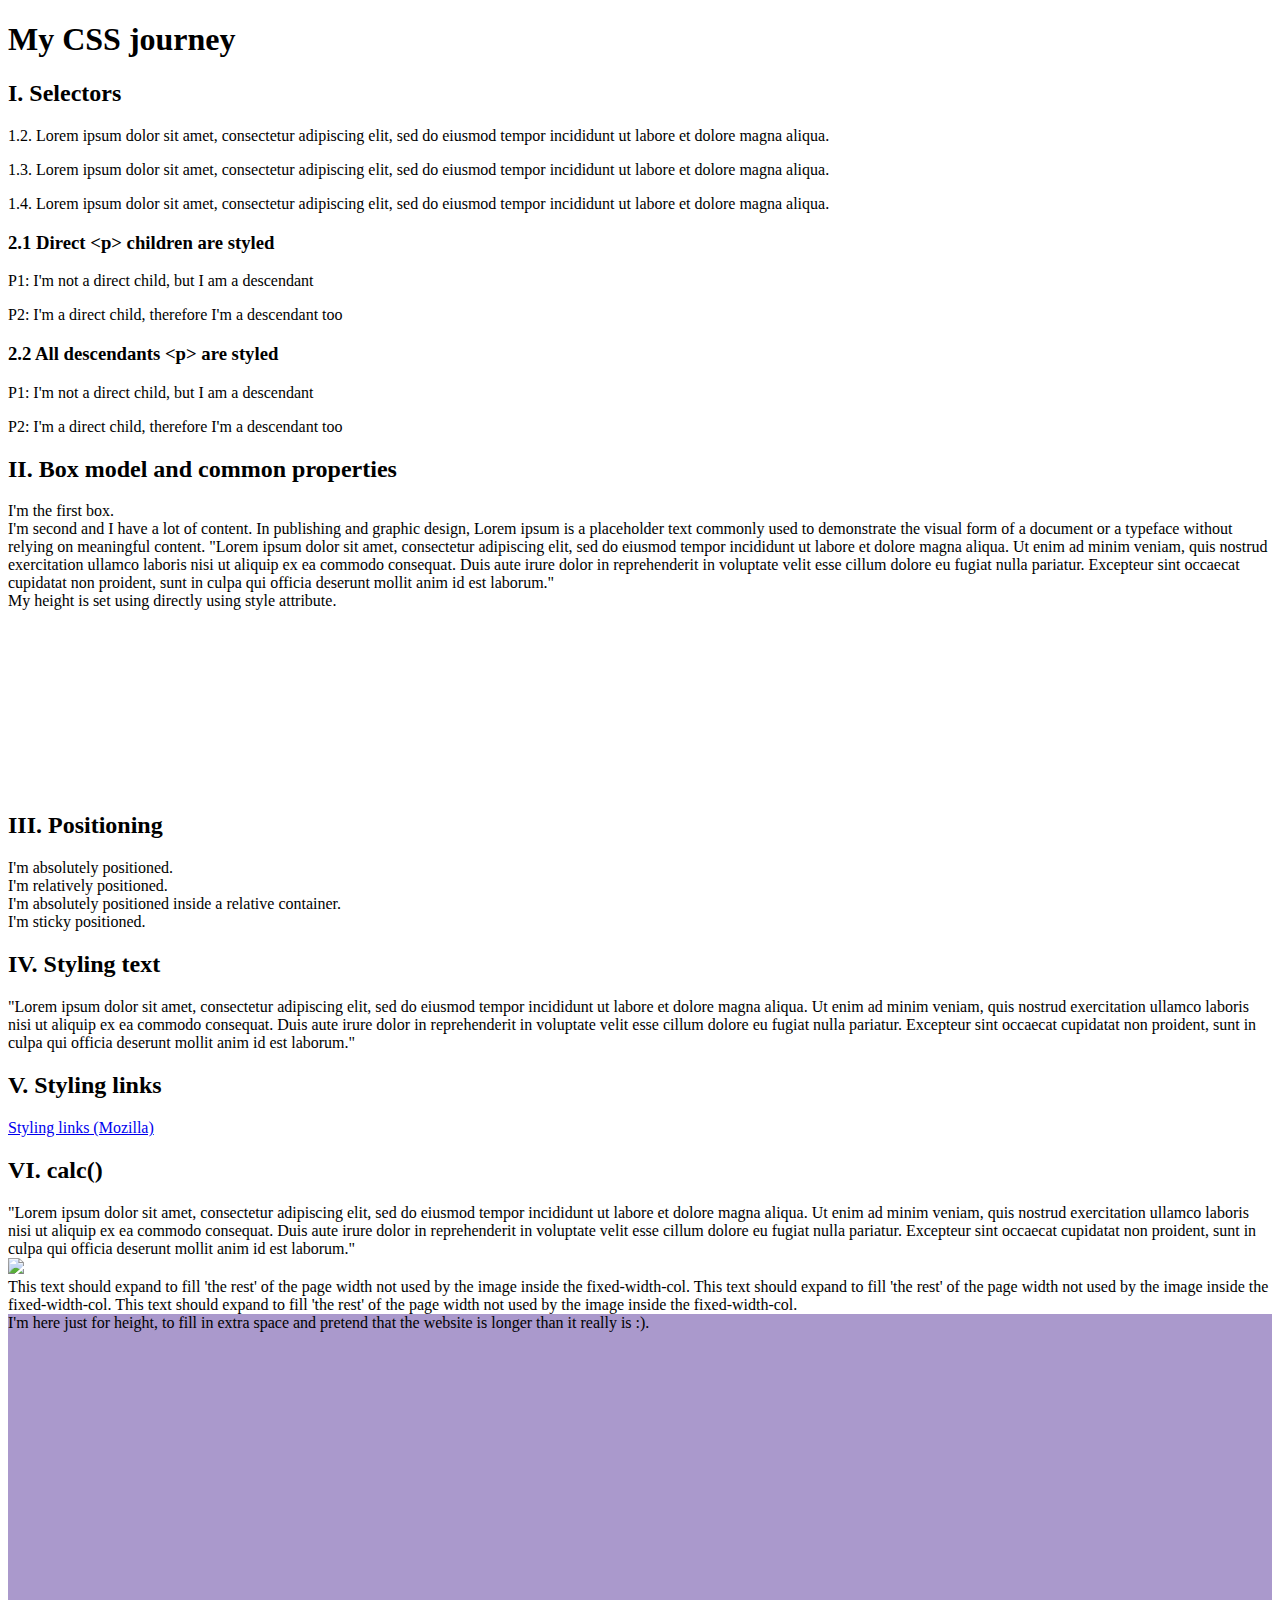
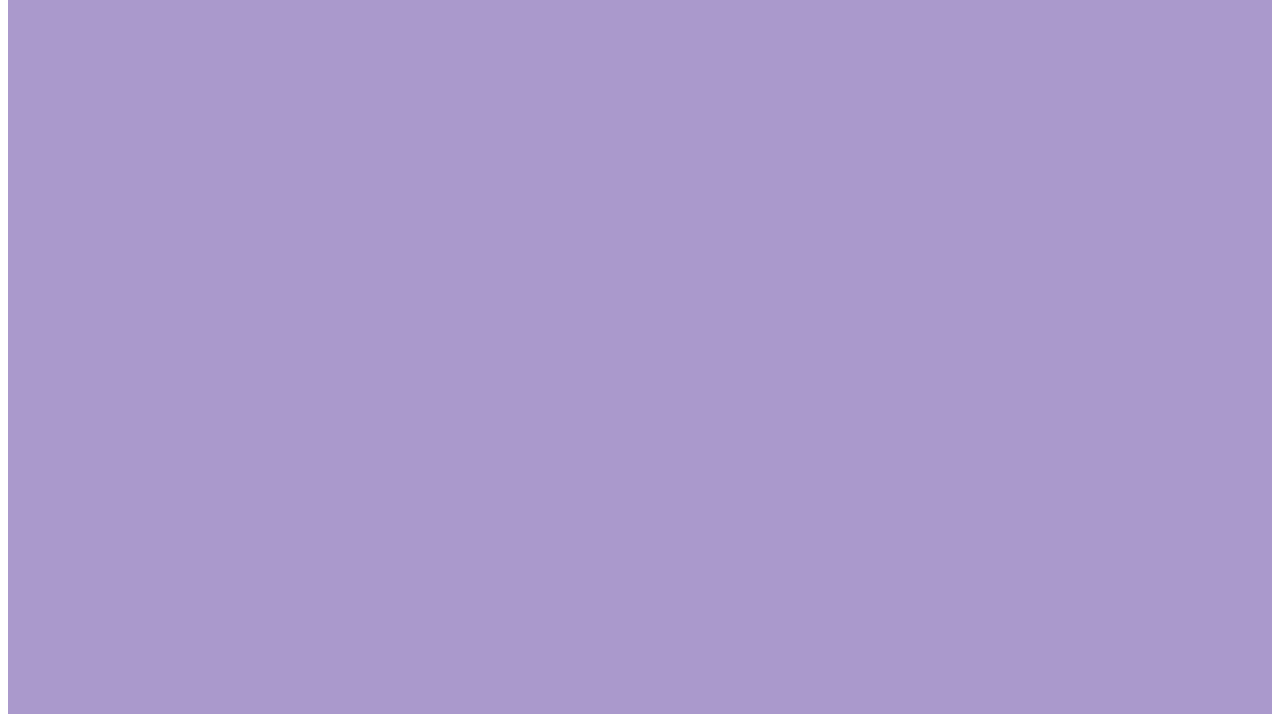
==== labs/lab_2/lab-2-css/src/index.html @ f82b9a4d "module 2 lab exercise 1" ====
<!DOCTYPE html>
<html>
  <head>
    <link rel="stylesheet" href="index.css">
    <title>Module 2 - CSS Lab Exercises</title>

    <!-- 5.3 - Select the <link> option from ‘Use on the web’ and copy the stylesheet code into the <head> section of index.html -->
    <link rel="preconnect" href="https://fonts.googleapis.com">
    <link rel="preconnect" href="https://fonts.gstatic.com" crossorigin>
    <link href="https://fonts.googleapis.com/css2?family=Roboto:wght@400;700&display=swap" rel="stylesheet">    
  </head>
  <body>
    <h1>My CSS journey</h1>

    <article>
      <h2>I. Selectors</h2>

      <section>
        <p class="style-me1">
          1.2. Lorem ipsum dolor sit amet, consectetur adipiscing elit, sed do
          eiusmod tempor incididunt ut labore et dolore magna aliqua.
        </p>
        <p id="style-me2">
          1.3. Lorem ipsum dolor sit amet, consectetur adipiscing elit, sed do
          eiusmod tempor incididunt ut labore et dolore magna aliqua.
        </p>
        <p id="style-me2" class="style-me1">
          1.4. Lorem ipsum dolor sit amet, consectetur adipiscing elit, sed do
          eiusmod tempor incididunt ut labore et dolore magna aliqua.
        </p>
      </section>

      <section class="my-children-are-styled">
        <h3>2.1 Direct &lt;p&gt; children are styled</h3>
        <div>
          <p>P1: I'm not a direct child, but I am a descendant</p>
        </div>
        <p>P2: I'm a direct child, therefore I'm a descendant too</p>
      </section>

      <section class="my-descendants-are-styled">
        <h3>2.2 All descendants &lt;p&gt; are styled</h3>
        <div>
          <p>P1: I'm not a direct child, but I am a descendant</p>
        </div>
        <p>P2: I'm a direct child, therefore I'm a descendant too</p>
      </section>
    </article>

    <article>
      <h2>II. Box model and common properties</h2>
      <div class="box">I'm the first box.</div>
      <div class="box">
        I'm second and I have a lot of content. In publishing and graphic
        design, Lorem ipsum is a placeholder text commonly used to demonstrate
        the visual form of a document or a typeface without relying on
        meaningful content. "Lorem ipsum dolor sit amet, consectetur adipiscing
        elit, sed do eiusmod tempor incididunt ut labore et dolore magna aliqua.
        Ut enim ad minim veniam, quis nostrud exercitation ullamco laboris nisi
        ut aliquip ex ea commodo consequat. Duis aute irure dolor in
        reprehenderit in voluptate velit esse cillum dolore eu fugiat nulla
        pariatur. Excepteur sint occaecat cupidatat non proident, sunt in culpa
        qui officia deserunt mollit anim id est laborum."
      </div>
      <div class="box" style="height: 200px">
        My height is set using directly using style attribute.
      </div>
    </article>

    <article>
      <h2>III. Positioning</h2>
      <div class="position-absolute">I'm absolutely positioned.</div>

      <div class="position-relative">
        I'm relatively positioned.
        <div class="position-absolute">I'm absolutely positioned inside a relative container.</div>
      </div>
    </article>
    <div class="position-sticky">I'm sticky positioned.</div>

    <article>
      <h2>IV. Styling text</h2>
      <p class="text-style">
        "Lorem ipsum dolor sit amet, consectetur adipiscing elit, sed do eiusmod
        tempor incididunt ut labore et dolore magna aliqua. Ut enim ad minim
        veniam, quis nostrud exercitation ullamco laboris nisi ut aliquip ex ea
        commodo consequat. Duis aute irure dolor in reprehenderit in voluptate
        velit esse cillum dolore eu fugiat nulla pariatur. Excepteur sint
        occaecat cupidatat non proident, sunt in culpa qui officia deserunt
        mollit anim id est laborum."
      </p>
    </article>

    <article>
      <h2>V. Styling links</h2>
      <a
        href="https://developer.mozilla.org/en-US/docs/Learn/CSS/Styling_text/Styling_links"
        alt="Styling links with Mozilla"
        >Styling links (Mozilla)</a
      >
    </article>

    <article>
      <h2>VI. calc()</h2>
      <div class="calc-style">
        "Lorem ipsum dolor sit amet, consectetur adipiscing elit, sed do eiusmod
        tempor incididunt ut labore et dolore magna aliqua. Ut enim ad minim
        veniam, quis nostrud exercitation ullamco laboris nisi ut aliquip ex ea
        commodo consequat. Duis aute irure dolor in reprehenderit in voluptate
        velit esse cillum dolore eu fugiat nulla pariatur. Excepteur sint
        occaecat cupidatat non proident, sunt in culpa qui officia deserunt
        mollit anim id est laborum."
      </div>

      <div class="calc-row">
        <div class="fixed-width-col"><img src="assets/images/img1.png" width="300"/></div>
        <div class="fluid-col">This text should expand to fill 'the rest' of the page width not used by the image inside the fixed-width-col.
          This text should expand to fill 'the rest' of the page width not used by the image inside the fixed-width-col.
          This text should expand to fill 'the rest' of the page width not used by the image inside the fixed-width-col.
        </div>
      </div>
    </article>

    <div style="height: 1000px; background: #AA99CC">
      I'm here just for height, to fill in extra space and pretend that the website is longer than it really is :).
    </div>
  </body>
</html>
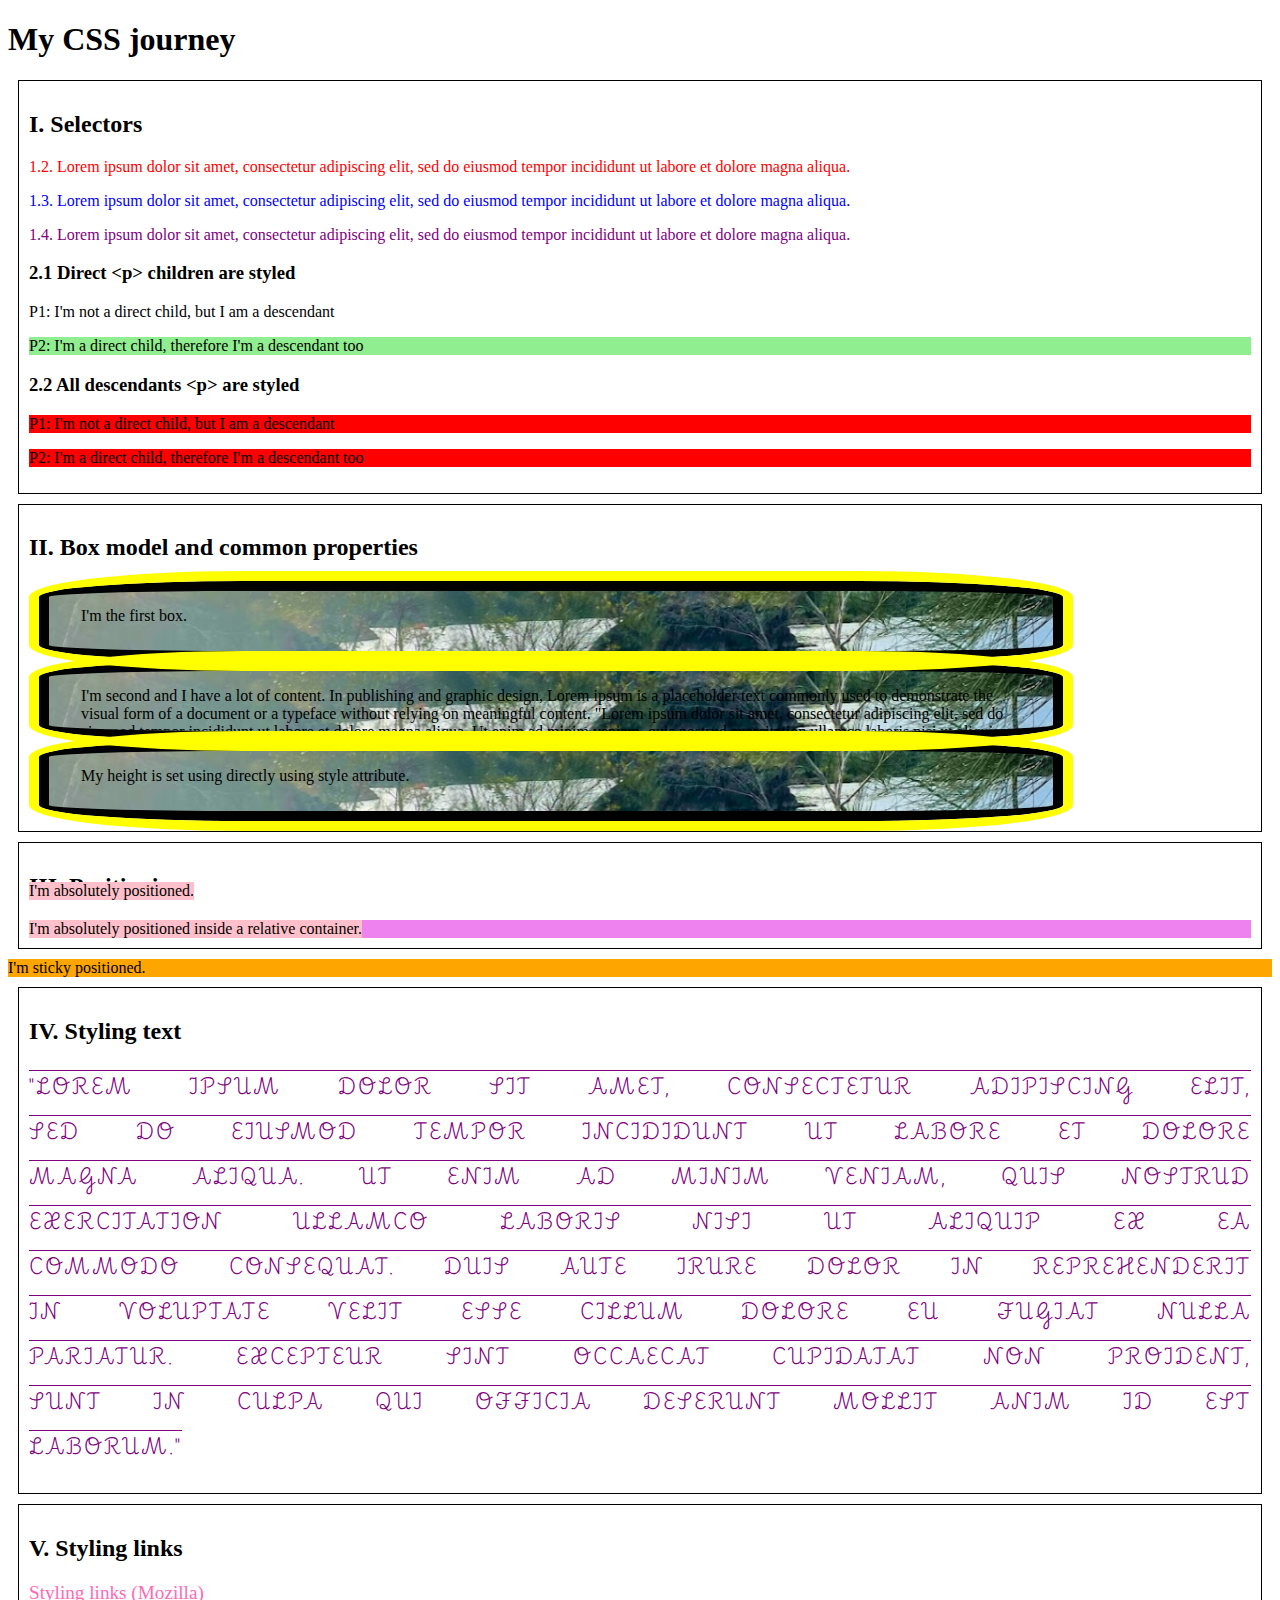
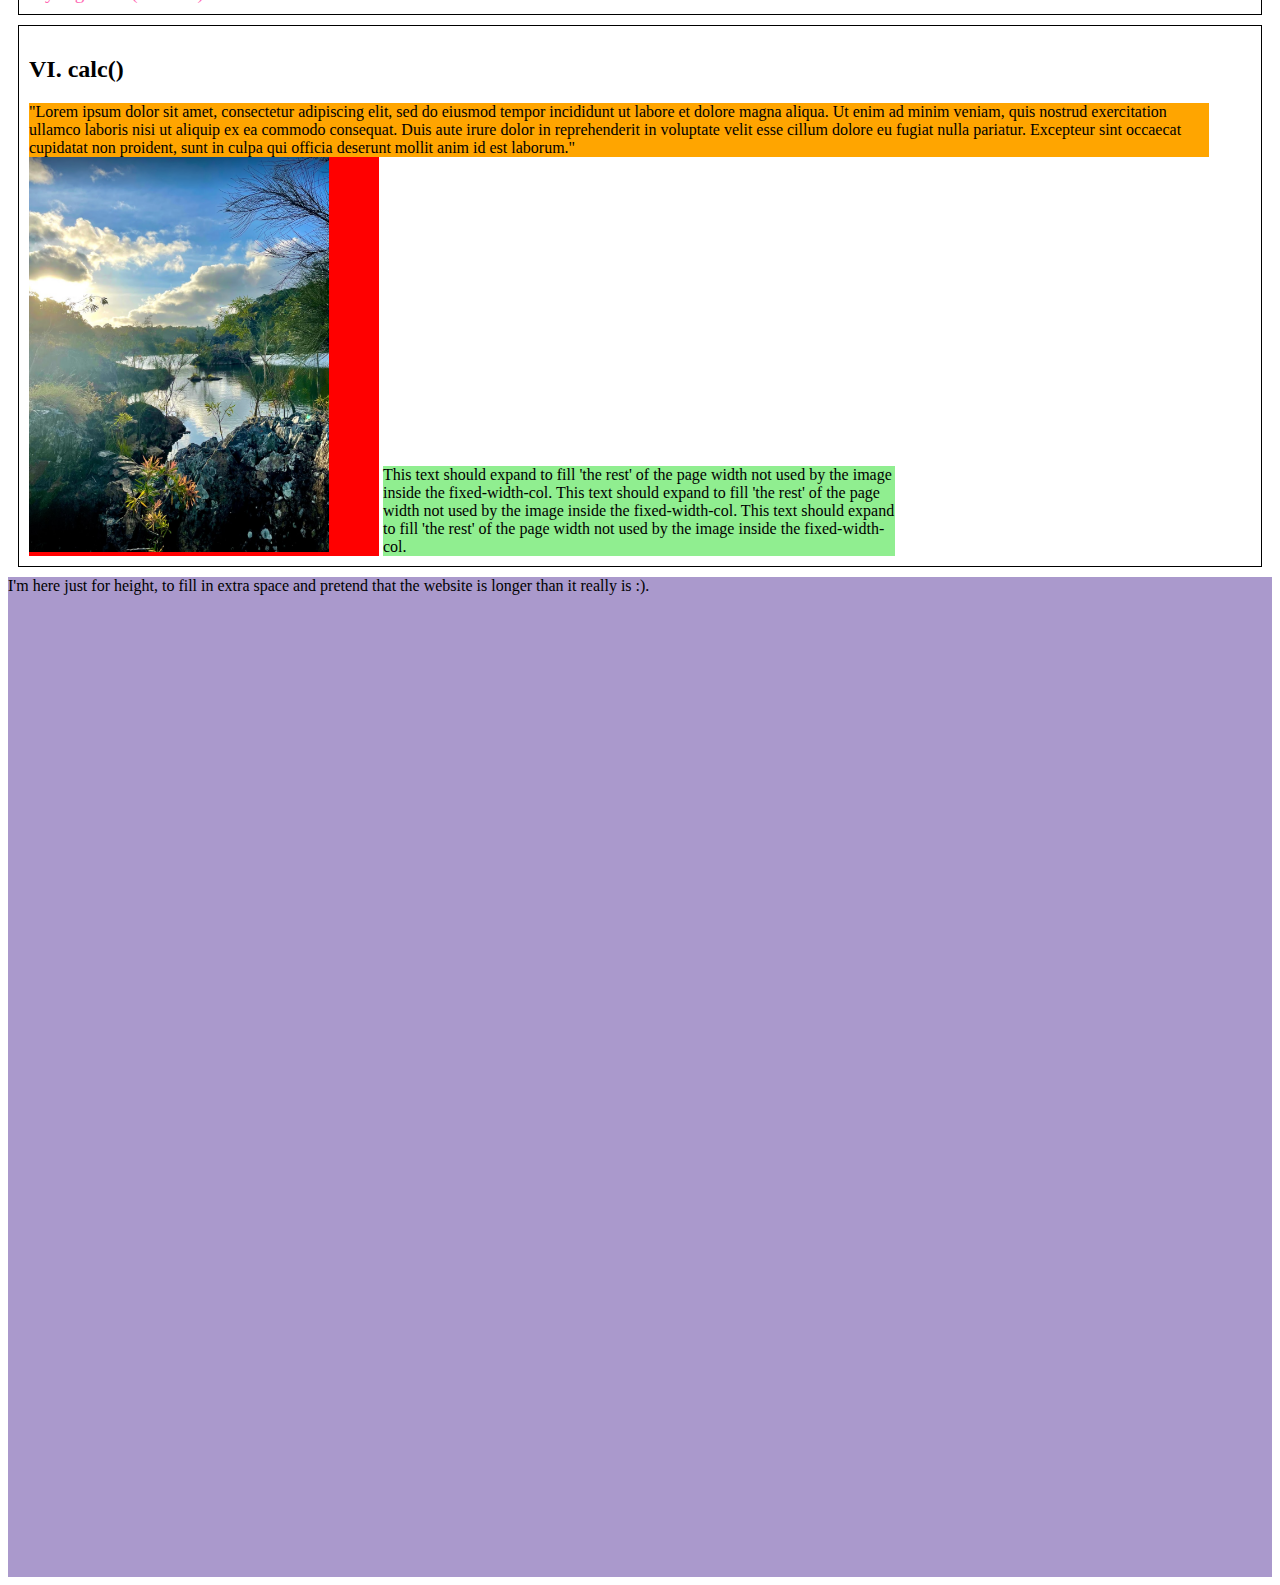
==== commit 11b94931: "module 2 exercise 2" ====
--- a/labs/lab_2/lab-2-css/src/index.html
+++ b/labs/lab_2/lab-2-css/src/index.html
@@ -1,13 +1,20 @@
 <!DOCTYPE html>
 <html>
   <head>
-    <link rel="stylesheet" href="index.css">
+    <link rel="stylesheet" href="index.css" />
     <title>Module 2 - CSS Lab Exercises</title>
 
     <!-- 5.3 - Select the <link> option from ‘Use on the web’ and copy the stylesheet code into the <head> section of index.html -->
-    <link rel="preconnect" href="https://fonts.googleapis.com">
-    <link rel="preconnect" href="https://fonts.gstatic.com" crossorigin>
-    <link href="https://fonts.googleapis.com/css2?family=Roboto:wght@400;700&display=swap" rel="stylesheet">    
+    <link rel="preconnect" href="https://fonts.googleapis.com" />
+    <link rel="preconnect" href="https://fonts.gstatic.com" crossorigin />
+    <link
+      href="https://fonts.googleapis.com/css2?family=Roboto:wght@400;700&display=swap"
+      rel="stylesheet"
+    />
+    <link
+      href="https://fonts.googleapis.com/css2?family=Playwrite+VN:wght@100..400&display=swap"
+      rel="stylesheet"
+    />
   </head>
   <body>
     <h1>My CSS journey</h1>
@@ -73,7 +80,9 @@
 
       <div class="position-relative">
         I'm relatively positioned.
-        <div class="position-absolute">I'm absolutely positioned inside a relative container.</div>
+        <div class="position-absolute">
+          I'm absolutely positioned inside a relative container.
+        </div>
       </div>
     </article>
     <div class="position-sticky">I'm sticky positioned.</div>
@@ -113,16 +122,22 @@
       </div>
 
       <div class="calc-row">
-        <div class="fixed-width-col"><img src="assets/images/img1.png" width="300"/></div>
-        <div class="fluid-col">This text should expand to fill 'the rest' of the page width not used by the image inside the fixed-width-col.
-          This text should expand to fill 'the rest' of the page width not used by the image inside the fixed-width-col.
-          This text should expand to fill 'the rest' of the page width not used by the image inside the fixed-width-col.
+        <div class="fixed-width-col">
+          <img src="img1.png" width="300" />
+        </div>
+        <div class="fluid-col">
+          This text should expand to fill 'the rest' of the page width not used
+          by the image inside the fixed-width-col. This text should expand to
+          fill 'the rest' of the page width not used by the image inside the
+          fixed-width-col. This text should expand to fill 'the rest' of the
+          page width not used by the image inside the fixed-width-col.
         </div>
       </div>
     </article>
 
-    <div style="height: 1000px; background: #AA99CC">
-      I'm here just for height, to fill in extra space and pretend that the website is longer than it really is :).
+    <div style="height: 1000px; background: #aa99cc">
+      I'm here just for height, to fill in extra space and pretend that the
+      website is longer than it really is :).
     </div>
   </body>
 </html>
--- a/labs/lab_2/lab-2-css/src/index.css
+++ b/labs/lab_2/lab-2-css/src/index.css
@@ -0,0 +1,118 @@
+/* I. Selectors */
+/* Put styles for questions 1.1, 1.2, 1.3 and 1.4 here */
+article {
+  margin: 10px;
+  padding: 10px;
+  border: 1px solid black;
+}
+.style-me1 {
+  color: red;
+}
+#style-me2 {
+  color: blue;
+}
+#style-me2.style-me1 {
+  color: purple;
+}
+/* Put styles for questions 2.1 and 2.2 here */
+.my-descendants-are-styled p {
+  background: red;
+}
+.my-children-are-styled > p {
+  background: lightgreen;
+}
+/* II. Box model and common properties */
+/* Put styles for questions 1-8 here */
+.box {
+  background-color: cyan;
+  margin: 0 10px;
+  padding: 1em 2em;
+  width: 80vw;
+  height: 5em !important;
+  border: 10px solid black;
+  box-sizing: border-box;
+  overflow: auto;
+  outline: 10px solid yellow;
+  border-radius: 20%;
+  background-image: url(img1.png);
+  background-size: cover;
+  background-repeat: no-repeat;
+  background-position: center;
+}
+/* III. Positioning */
+/* Put styles for questions 1-3 here */
+.position-absolute {
+  position: absolute;
+  bottom: 0;
+  background-color: pink;
+}
+.position-relative {
+  position: relative;
+  background-color: violet;
+  right: 0;
+}
+.position-sticky {
+  position: sticky;
+  background-color: orange;
+  top: 0;
+}
+/* IV. Styling text */
+/* Put styles for questions 1-10 here */
+.text-style {
+  color: purple;
+  font-size: smaller;
+  line-height: 5vh;
+  font-weight: bold;
+  font-family: Playwrite VN;
+  text-align: justify;
+  letter-spacing: 2px;
+  word-spacing: 3em;
+  text-transform: uppercase;
+  text-decoration: overline;
+}
+/* V. Styling links */
+/* Put styles for questions 1-3 here */
+a,
+a:link {
+  color: hotpink;
+  font-size: larger;
+  text-decoration: none;
+}
+a:hover {
+  cursor: pointer;
+  font-weight: bold;
+  color: darkblue;
+  text-decoration: overline underline;
+}
+a:active {
+  font-weight: normal;
+  color: darkgreen;
+  text-decoration: underline;
+}
+a:focus {
+  color: brown;
+  text-decoration: line-through;
+  font-weight: lighter;
+}
+a:visited {
+  color: red;
+  font-style: italic;
+}
+/* VI. calc() */
+/* Put styles for questions 1-3 here */
+.calc-style {
+  width: 100vw;
+  background-color: orange;
+  width: calc(100vw - 100px);
+}
+.fixed-width-col {
+  background-color: red;
+  width: 350px;
+  display: inline-block;
+}
+.fluid-col {
+  background-color: lightgreen;
+  display: inline-block;
+  width: 40vw;
+}
+/* Use calc() to subtract the width of the fixed-width-col from the total page width and set a dynamically calculated width for the fluid-col so that the two elements appear side-by-side. */
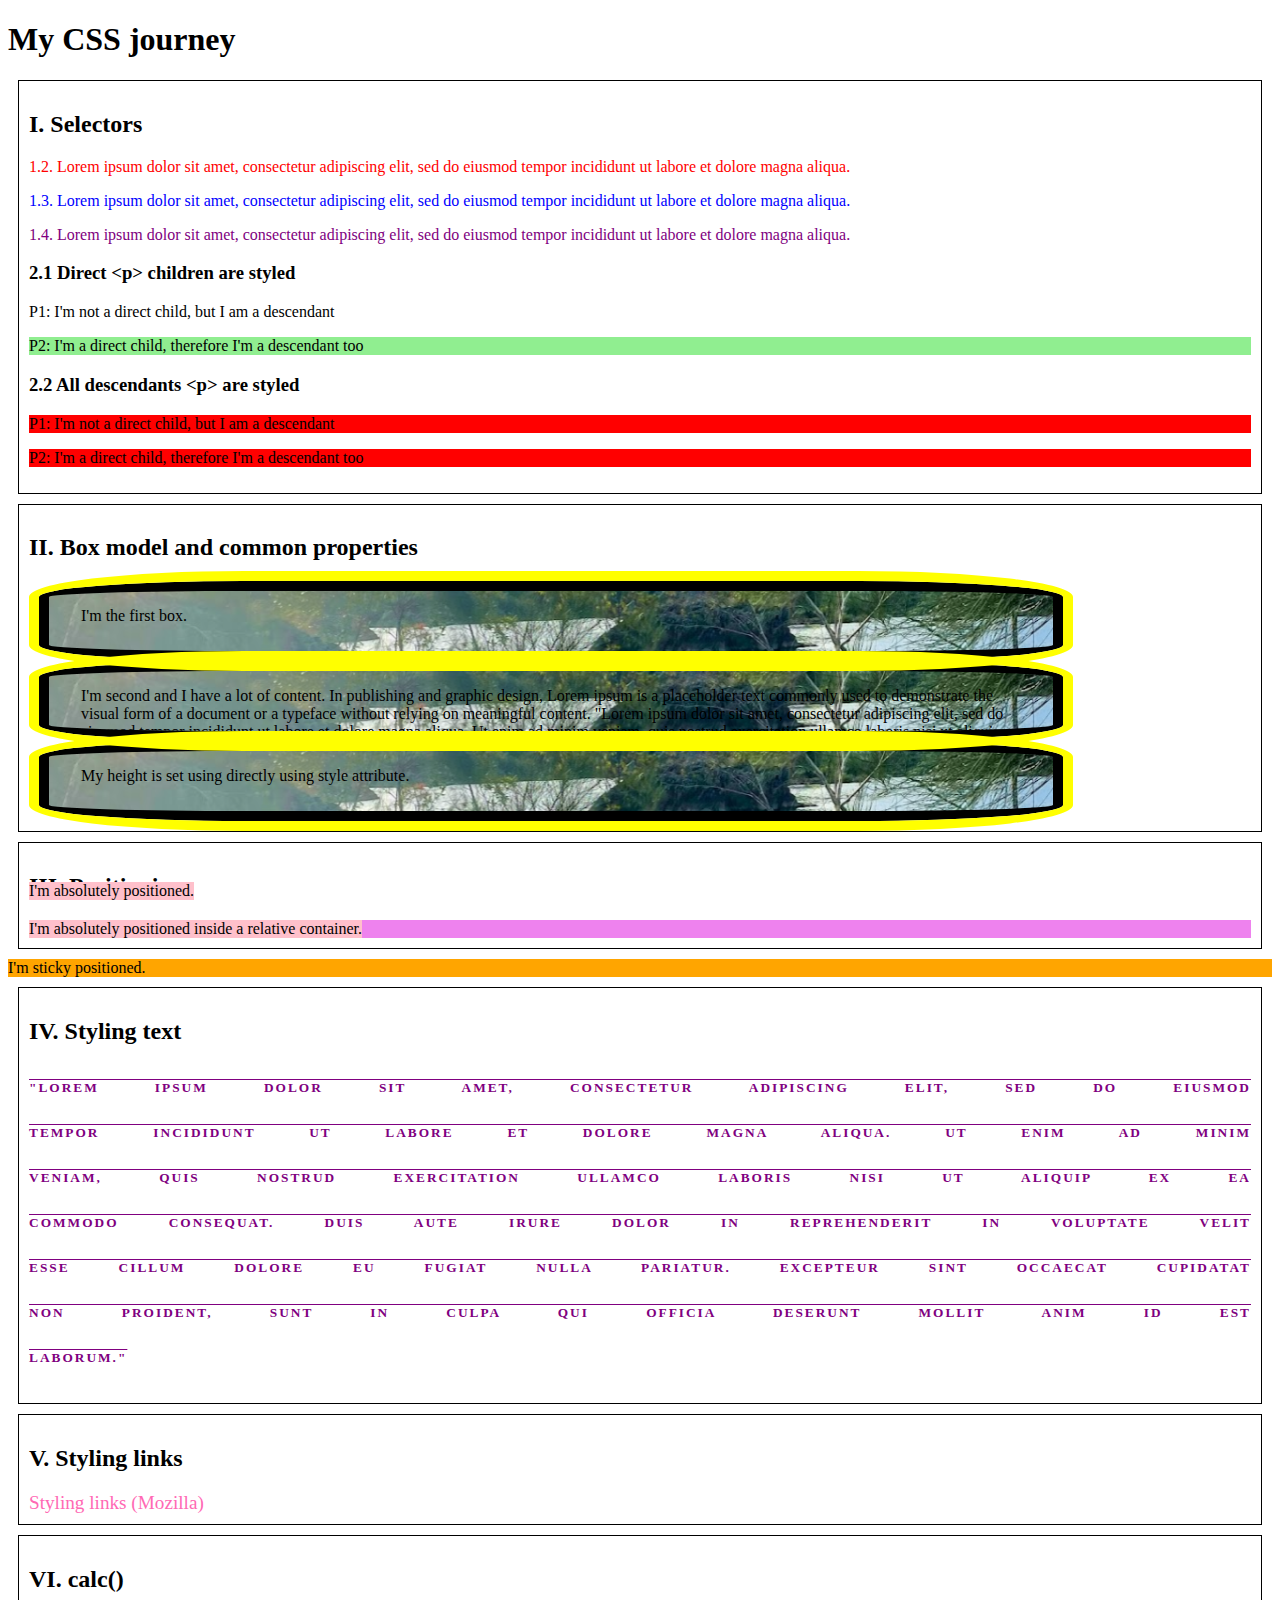
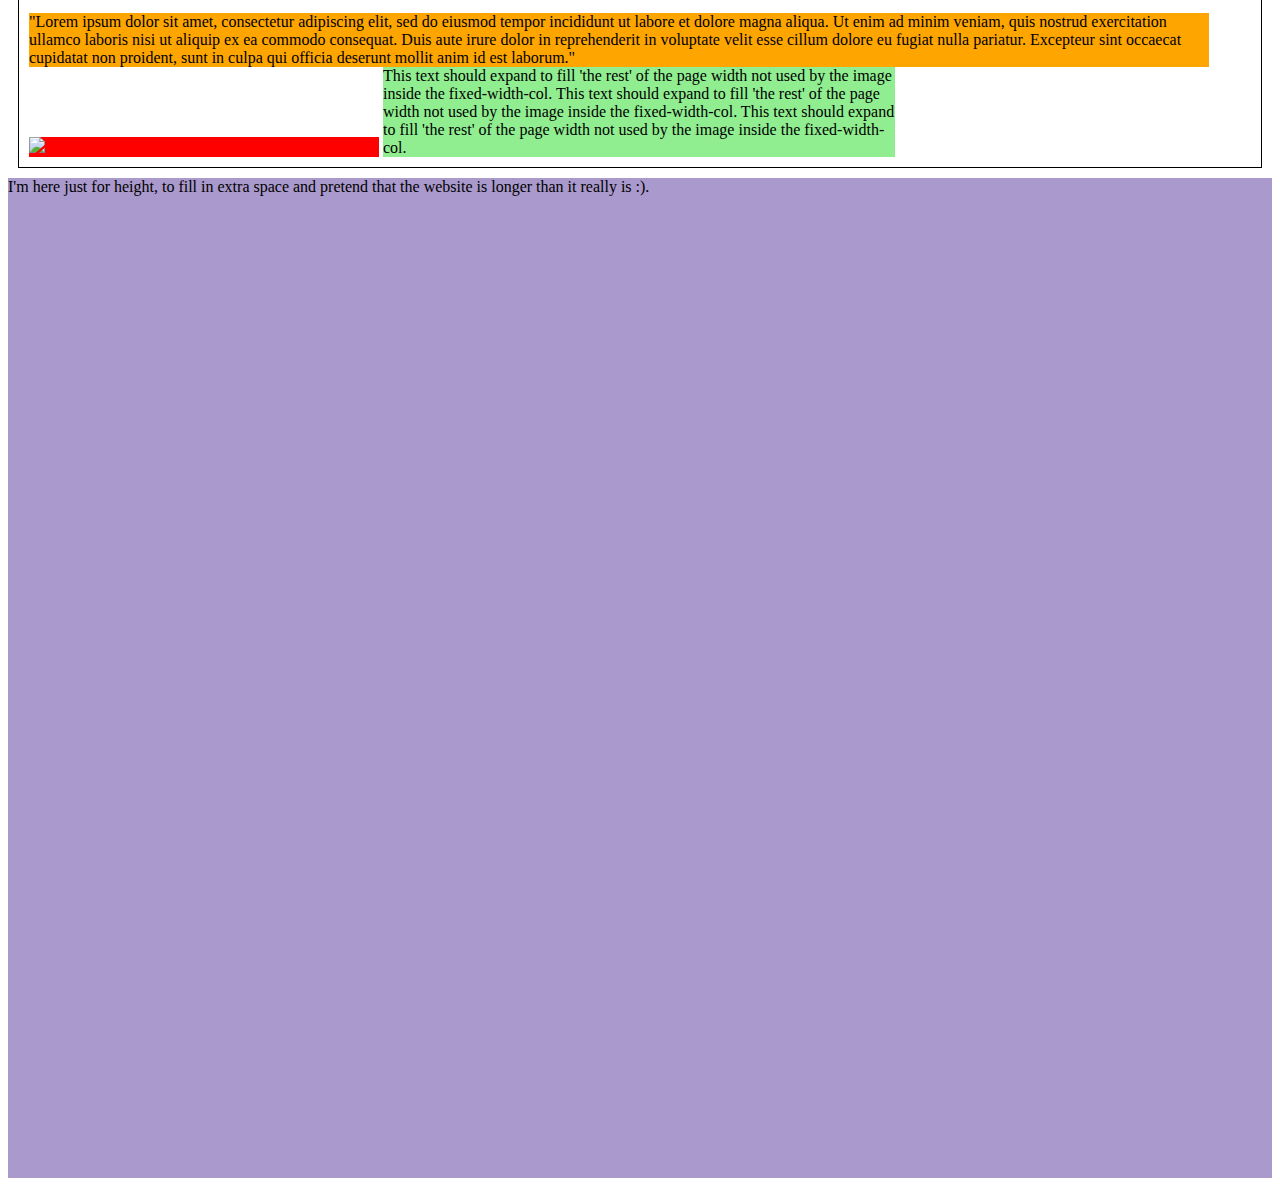
==== commit 88e9a4b1: "Merge pull request #1 from TateJohnston/lab_1" ====
--- a/labs/lab_2/lab-2-css/src/index.html
+++ b/labs/lab_2/lab-2-css/src/index.html
@@ -1,20 +1,13 @@
 <!DOCTYPE html>
 <html>
   <head>
-    <link rel="stylesheet" href="index.css" />
+    <link rel="stylesheet" href="index.css">
     <title>Module 2 - CSS Lab Exercises</title>
 
     <!-- 5.3 - Select the <link> option from ‘Use on the web’ and copy the stylesheet code into the <head> section of index.html -->
-    <link rel="preconnect" href="https://fonts.googleapis.com" />
-    <link rel="preconnect" href="https://fonts.gstatic.com" crossorigin />
-    <link
-      href="https://fonts.googleapis.com/css2?family=Roboto:wght@400;700&display=swap"
-      rel="stylesheet"
-    />
-    <link
-      href="https://fonts.googleapis.com/css2?family=Playwrite+VN:wght@100..400&display=swap"
-      rel="stylesheet"
-    />
+    <link rel="preconnect" href="https://fonts.googleapis.com">
+    <link rel="preconnect" href="https://fonts.gstatic.com" crossorigin>
+    <link href="https://fonts.googleapis.com/css2?family=Roboto:wght@400;700&display=swap" rel="stylesheet">    
   </head>
   <body>
     <h1>My CSS journey</h1>
@@ -80,9 +73,7 @@
 
       <div class="position-relative">
         I'm relatively positioned.
-        <div class="position-absolute">
-          I'm absolutely positioned inside a relative container.
-        </div>
+        <div class="position-absolute">I'm absolutely positioned inside a relative container.</div>
       </div>
     </article>
     <div class="position-sticky">I'm sticky positioned.</div>
@@ -122,22 +113,16 @@
       </div>
 
       <div class="calc-row">
-        <div class="fixed-width-col">
-          <img src="img1.png" width="300" />
-        </div>
-        <div class="fluid-col">
-          This text should expand to fill 'the rest' of the page width not used
-          by the image inside the fixed-width-col. This text should expand to
-          fill 'the rest' of the page width not used by the image inside the
-          fixed-width-col. This text should expand to fill 'the rest' of the
-          page width not used by the image inside the fixed-width-col.
+        <div class="fixed-width-col"><img src="assets/images/img1.png" width="300"/></div>
+        <div class="fluid-col">This text should expand to fill 'the rest' of the page width not used by the image inside the fixed-width-col.
+          This text should expand to fill 'the rest' of the page width not used by the image inside the fixed-width-col.
+          This text should expand to fill 'the rest' of the page width not used by the image inside the fixed-width-col.
         </div>
       </div>
     </article>
 
-    <div style="height: 1000px; background: #aa99cc">
-      I'm here just for height, to fill in extra space and pretend that the
-      website is longer than it really is :).
+    <div style="height: 1000px; background: #AA99CC">
+      I'm here just for height, to fill in extra space and pretend that the website is longer than it really is :).
     </div>
   </body>
 </html>
